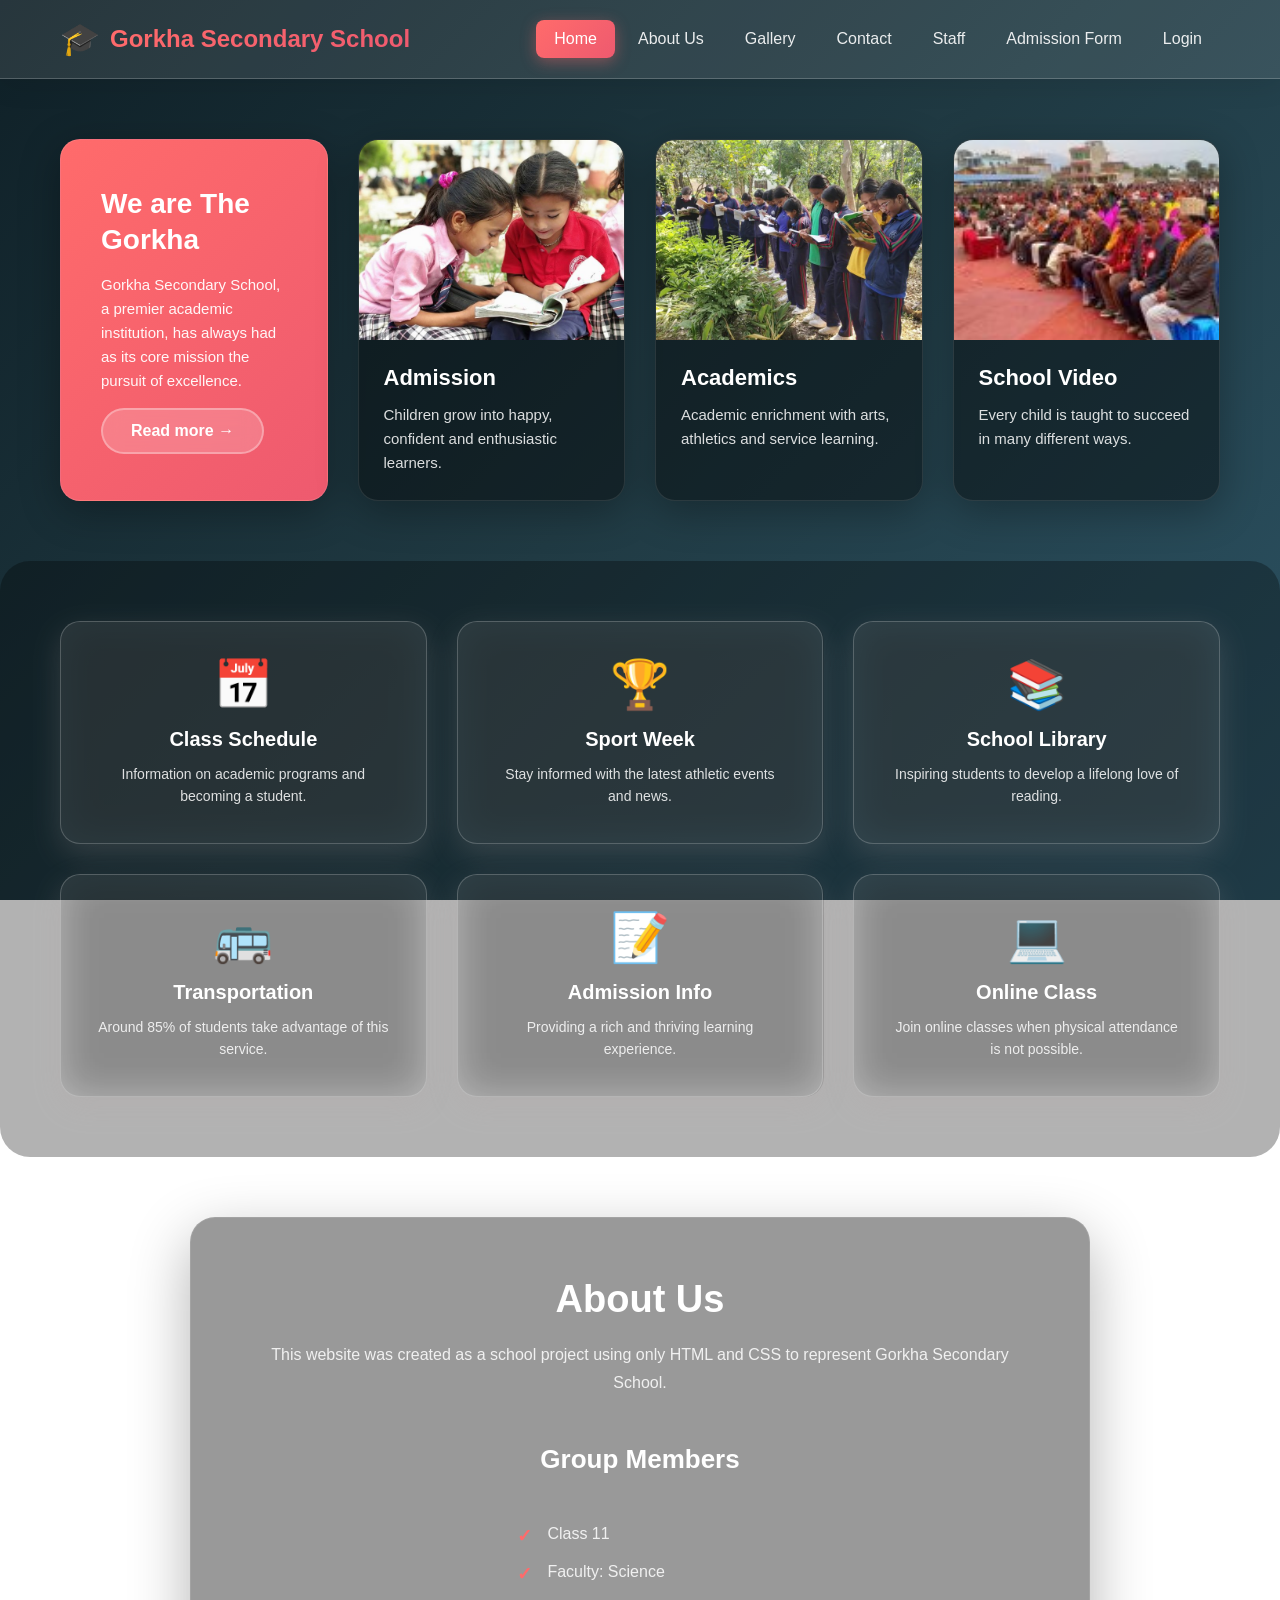
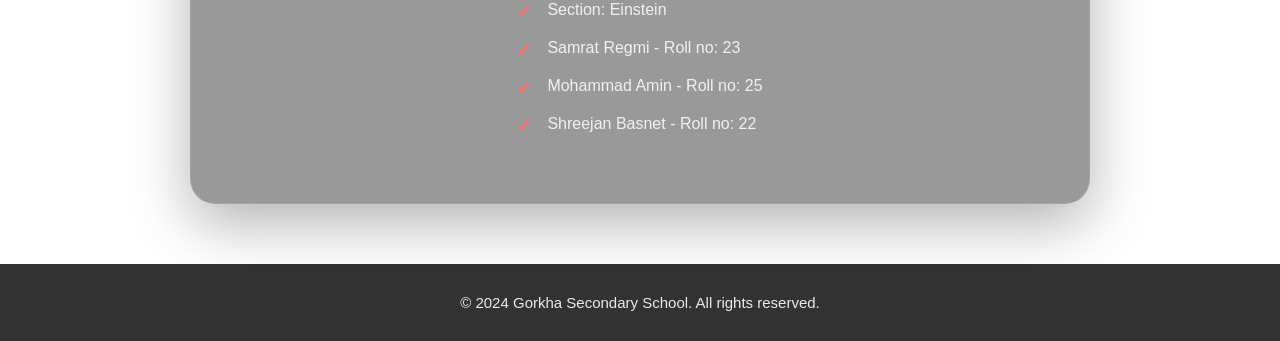
==== index.html @ e29106c7 "Add files via upload" ====
<!DOCTYPE html>
<html lang="en">
<head>
  <meta charset="UTF-8" />
  <meta name="viewport" content="width=device-width, initial-scale=1.0">
  <title>Gorkha Secondary School</title>
  <link rel="stylesheet" href="style.css">
</head>

<body>
  <div class="page">

    <header class="navbar">
      <div class="logo">
        <span class="logo-icon">🎓</span>
        <span class="logo-text">Gorkha Secondary School</span>
      </div>
      <nav>
        <a href="index.html" class="active">Home</a>
        <a href="#about">About Us</a>
        <a href="Gallery.html">Gallery</a>
        <a href="contact.html">Contact</a>
        <a href="staff.html">Staff</a>
        <a href="Form.html">Admission Form</a>
        <a href="Login.html">Login</a>
      </nav>
    </header>

    <section class="hero-grid">

      <div class="hero-card intro">
        <div class="card-content">
          <h2>We are The Gorkha</h2>
          <p>
            Gorkha Secondary School, a premier academic institution, has always had
            as its core mission the pursuit of excellence.
          </p>
          <a href="#" class="read-more">Read more →</a>
        </div>
      </div>

      <div class="hero-card image-card">
        <div class="image-wrapper">
          <img src="1.jpg" alt="">
          <div class="image-overlay"></div>
        </div>
        <div class="card-content">
          <h3>Admission</h3>
          <p>Children grow into happy, confident and enthusiastic learners.</p>
        </div>
      </div>

      <div class="hero-card image-card">
        <div class="image-wrapper">
          <img src="2.jpeg" alt="">
          <div class="image-overlay"></div>
        </div>
        <div class="card-content">
          <h3>Academics</h3>
          <p>Academic enrichment with arts, athletics and service learning.</p>
        </div>
      </div>

      <div class="hero-card image-card">
        <div class="image-wrapper">
          <img src="3.jpg" alt="">
          <div class="image-overlay"></div>
        </div>
        <div class="card-content">
          <h3>School Video</h3>
          <p>Every child is taught to succeed in many different ways.</p>
        </div>
      </div>

    </section>

    <section class="info-grid">

      <div class="info-box">
        <div class="info-icon">📅</div>
        <h4>Class Schedule</h4>
        <p>Information on academic programs and becoming a student.</p>
      </div>

      <div class="info-box">
        <div class="info-icon">🏆</div>
        <h4>Sport Week</h4>
        <p>Stay informed with the latest athletic events and news.</p>
      </div>

      <div class="info-box">
        <div class="info-icon">📚</div>
        <h4>School Library</h4>
        <p>Inspiring students to develop a lifelong love of reading.</p>
      </div>

      <div class="info-box">
        <div class="info-icon">🚌</div>
        <h4>Transportation</h4>
        <p>Around 85% of students take advantage of this service.</p>
      </div>

      <div class="info-box">
        <div class="info-icon">📝</div>
        <h4>Admission Info</h4>
        <p>Providing a rich and thriving learning experience.</p>
      </div>

      <div class="info-box">
        <div class="info-icon">💻</div>
        <h4>Online Class</h4>
        <p>Join online classes when physical attendance is not possible.</p>
      </div>

    </section>

    <section class="about-me" id="about">
      <div class="about-content">
        <h2>About Us</h2>
        <p>
          This website was created as a school project using only HTML and CSS
          to represent Gorkha Secondary School.
        </p>
        <br><br>
        <h3>Group Members</h3>
        <ul>
          <li>Class 11</li>
          <li>Faculty: Science</li>
          <li>Section: Einstein</li>
          <li>Samrat Regmi - Roll no: 23</li>
          <li>Mohammad Amin - Roll no: 25</li>
          <li>Shreejan Basnet - Roll no: 22</li>
        </ul>
      </div>
    </section>

    <footer class="footer">
      <div class="footer-content">
        <p>&copy; 2024 Gorkha Secondary School. All rights reserved.</p>
      </div>
    </footer>
  </div>
</body>
</html>
---- style.css ----
* {
  margin: 0;
  padding: 0;
  box-sizing: border-box;
  font-family: 'Segoe UI', Tahoma, Geneva, Verdana, sans-serif;
}

html {
  scroll-behavior: smooth;
}

body {
  background: linear-gradient(135deg, #0f2027 0%, #203a43 50%, #2c5364 100%);
  background-attachment: fixed;
  color: #2d3748;
  min-height: 100vh;
}

.page {
  animation: pageFade 1s ease forwards;
}

@keyframes pageFade {
  from { 
    opacity: 0; 
    transform: translateY(20px); 
  }
  to { 
    opacity: 1; 
    transform: translateY(0); 
  }
}

@keyframes slideUp {
  from { 
    opacity: 0; 
    transform: translateY(50px); 
  }
  to { 
    opacity: 1; 
    transform: translateY(0); 
  }
}

@keyframes fadeIn {
  from { 
    opacity: 0; 
  }
  to { 
    opacity: 1; 
  }
}

@keyframes float {
  0%, 100% {
    transform: translateY(0px);
  }
  50% {
    transform: translateY(-10px);
  }
}

@keyframes pulse {
  0%, 100% {
    transform: scale(1);
  }
  50% {
    transform: scale(1.05);
  }
}

.navbar {
  display: flex;
  justify-content: space-between;
  align-items: center;
  padding: 20px 60px;
  background: rgba(255, 255, 255, 0.1);
  backdrop-filter: blur(20px);
  box-shadow: 0 4px 30px rgba(0, 0, 0, 0.1);
  border-bottom: 1px solid rgba(255, 255, 255, 0.2);
  position: sticky;
  top: 0;
  z-index: 1000;
  animation: slideDown 0.6s ease;
}

@keyframes slideDown {
  from {
    transform: translateY(-100%);
    opacity: 0;
  }
  to {
    transform: translateY(0);
    opacity: 1;
  }
}

.logo {
  display: flex;
  align-items: center;
  gap: 10px;
  font-size: 24px;
  font-weight: 700;
  color: white;
}

.logo-text {
  background: linear-gradient(135deg, #ff6b6b 0%, #ee5a6f 100%);
  -webkit-background-clip: text;
  -webkit-text-fill-color: transparent;
  background-clip: text;
}

.logo-icon {
  font-size: 32px;
  animation: float 3s ease-in-out infinite;
}

.navbar nav {
  display: flex;
  gap: 5px;
}

.navbar nav a {
  padding: 10px 18px;
  text-decoration: none;
  color: rgba(255, 255, 255, 0.9);
  position: relative;
  border-radius: 8px;
  font-weight: 500;
  transition: all 0.3s ease;
}

.navbar nav a:hover {
  color: #ff6b6b;
  background: rgba(255, 107, 107, 0.15);
  transform: translateY(-2px);
}

.navbar nav a.active {
  color: #fff;
  background: linear-gradient(135deg, #ff6b6b 0%, #ee5a6f 100%);
  box-shadow: 0 4px 15px rgba(255, 107, 107, 0.4);
}

.hero-grid {
  display: grid;
  grid-template-columns: repeat(4, 1fr);
  gap: 30px;
  padding: 60px;
  max-width: 1400px;
  margin: 0 auto;
}
.hero-card {
  background: rgba(0, 0, 0, 0.4);
  backdrop-filter: blur(20px);
  border: 1px solid rgba(255, 255, 255, 0.1);
  border-radius: 20px;
  overflow: hidden;
  box-shadow: 0 10px 40px rgba(0, 0, 0, 0.3);
  animation: slideUp 0.8s ease both;
  transition: all 0.4s cubic-bezier(0.175, 0.885, 0.32, 1.275);
  position: relative;
}

.hero-card:nth-child(1) {
  animation-delay: 0.1s;
}

.hero-card:nth-child(2) {
  animation-delay: 0.2s;
}

.hero-card:nth-child(3) {
  animation-delay: 0.3s;
}

.hero-card:nth-child(4) {
  animation-delay: 0.4s;
}

.hero-card:hover {
  transform: translateY(-15px) scale(1.02);
  box-shadow: 0 20px 50px rgba(255, 107, 107, 0.3);
}

.hero-card.intro {
  background: linear-gradient(135deg, #ff6b6b 0%, #ee5a6f 100%);
  color: white;
  display: flex;
  align-items: center;
  justify-content: center;
  padding: 40px;
}

.hero-card.intro:hover {
  background: linear-gradient(135deg, #ee5a6f 0%, #ff4757 100%);
}

.card-content {
  padding: 25px;
}

.hero-card.intro .card-content {
  padding: 0;
}

.hero-card h2 {
  font-size: 28px;
  margin-bottom: 15px;
  line-height: 1.3;
}

.hero-card h3 {
  font-size: 22px;
  margin-bottom: 12px;
  color: white;
  font-weight: 600;
}

.hero-card p {
  line-height: 1.6;
  color: rgba(255, 255, 255, 0.95);
  font-size: 15px;
}

.hero-card:not(.intro) p {
  color: rgba(255, 255, 255, 0.85);
}

.image-wrapper {
  position: relative;
  overflow: hidden;
  height: 200px;
}

.image-card img {
  width: 100%;
  height: 100%;
  object-fit: cover;
  transition: transform 0.6s ease;
}

.hero-card:hover .image-card img {
  transform: scale(1.1);
}

.image-overlay {
  position: absolute;
  top: 0;
  left: 0;
  right: 0;
  bottom: 0;
  background: linear-gradient(180deg, transparent 0%, rgba(255, 107, 107, 0.3) 100%);
  opacity: 0;
  transition: opacity 0.4s ease;
}

.hero-card:hover .image-overlay {
  opacity: 1;
}

.read-more {
  display: inline-block;
  margin-top: 15px;
  color: white;
  text-decoration: none;
  font-weight: 600;
  padding: 12px 28px;
  background: rgba(255, 245, 245, 0.2);
  border-radius: 25px;
  backdrop-filter: blur(10px);
  border: 2px solid rgba(255, 255, 255, 0.3);
  transition: all 0.3s ease;
}

.read-more:hover {
  background: rgba(255, 245, 245, 0.3);
  transform: translateX(5px);
  border-color: rgba(255, 255, 255, 0.5);
}

.info-grid {
  padding: 60px;
  display: grid;
  grid-template-columns: repeat(3, 1fr);
  gap: 30px;
  max-width: 1400px;
  margin: 0 auto;
  background: rgba(0, 0, 0, 0.3);
  backdrop-filter: blur(10px);
  border-radius: 30px;
}

.info-box {
  background: rgba(255, 255, 255, 0.1);
  backdrop-filter: blur(20px);
  border: 1px solid rgba(255, 255, 255, 0.2);
  border-radius: 20px;
  padding: 35px;
  text-align: center;
  animation: fadeIn 1s ease both;
  transition: all 0.4s cubic-bezier(0.175, 0.885, 0.32, 1.275);
  box-shadow: 0 10px 30px rgba(180, 166, 166, 0.2);
  position: relative;
  overflow: hidden;
}

.info-box::before {
  content: '';
  position: absolute;
  top: 0;
  left: -100%;
  width: 100%;
  height: 100%;
  background: linear-gradient(90deg, transparent, rgba(255, 107, 107, 0.1), transparent);
  transition: left 0.5s ease;
}

.info-box:hover::before {
  left: 100%;
}

.info-box:hover {
  transform: translateY(-10px) scale(1.03);
  box-shadow: 0 20px 40px rgba(255, 107, 107, 0.2);
}

.info-icon {
  font-size: 48px;
  margin-bottom: 15px;
  animation: pulse 2s ease-in-out infinite;
}

.info-box h4 {
  font-size: 20px;
  margin-bottom: 12px;
  color: white;
  font-weight: 600;
}

.info-box p {
  color: rgba(255, 255, 255, 0.85);
  line-height: 1.6;
  font-size: 14px;
}

.gallery-header,
.contact-header {
  padding: 80px 60px 40px;
  text-align: center;
  animation: fadeIn 1s ease both;
  color: white;
}

.gallery-header h2,
.contact-header h2 {
  font-size: 42px;
  margin-bottom: 20px;
  font-weight: 700;
  text-shadow: 0 2px 10px rgba(0, 0, 0, 0.2);
}

.gallery-header p,
.contact-header p {
  max-width: 800px;
  margin: auto;
  line-height: 1.8;
  font-size: 18px;
  opacity: 0.95;
}

.gallery-grid {
  padding: 40px 60px 80px;
  display: grid;
  grid-template-columns: repeat(3, 1fr);
  gap: 35px;
  max-width: 1400px;
  margin: 0 auto;
  background: rgba(0, 0, 0, 0.3);
  backdrop-filter: blur(10px);
  border-radius: 30px;
}

.gallery-card {
  background: rgba(255, 255, 255, 0.1);
  backdrop-filter: blur(20px);
  border: 1px solid rgba(255, 255, 255, 0.1);
  border-radius: 20px;
  overflow: hidden;
  box-shadow: 0 10px 40px rgba(0, 0, 0, 0.3);
  animation: slideUp 0.8s ease both;
  transition: all 0.4s cubic-bezier(0.175, 0.885, 0.32, 1.275);
}

.gallery-card:nth-child(1) { animation-delay: 0.1s; }
.gallery-card:nth-child(2) { animation-delay: 0.2s; }
.gallery-card:nth-child(3) { animation-delay: 0.3s; }
.gallery-card:nth-child(4) { animation-delay: 0.4s; }
.gallery-card:nth-child(5) { animation-delay: 0.5s; }
.gallery-card:nth-child(6) { animation-delay: 0.6s; }

.gallery-card:hover {
  transform: translateY(-15px) scale(1.02);
  box-shadow: 0 20px 50px rgba(255, 107, 107, 0.3);
}

.gallery-card img {
  width: 100%;
  height: 250px;
  object-fit: cover;
  transition: transform 0.6s ease;
}

.gallery-card:hover img {
  transform: scale(1.15);
}

.gallery-card h3 {
  padding: 20px 25px 10px;
  font-size: 22px;
  color: white;
  font-weight: 600;
}

.gallery-card p {
  padding: 0 25px 25px;
  color: rgba(255, 255, 255, 0.85);
  line-height: 1.6;
}

.contact-grid {
  padding: 40px 60px 80px;
  display: grid;
  grid-template-columns: repeat(3, 1fr);
  gap: 35px;
  max-width: 1400px;
  margin: 0 auto;
  background: rgba(0, 0, 0, 0.3);
  backdrop-filter: blur(10px);
  border-radius: 30px;
}

.contact-card {
  background: rgba(255, 255, 255, 0.1);
  backdrop-filter: blur(20px);
  border: 1px solid rgba(255, 255, 255, 0.1);
  border-radius: 20px;
  padding: 45px 35px;
  text-align: center;
  text-decoration: none;
  color: white;
  animation: slideUp 0.8s ease both;
  transition: all 0.4s cubic-bezier(0.175, 0.885, 0.32, 1.275);
  box-shadow: 0 10px 40px rgba(0, 0, 0, 0.3);
  position: relative;
  overflow: hidden;
}

.contact-card::before {
  content: '';
  position: absolute;
  top: 0;
  left: -100%;
  width: 100%;
  height: 100%;
  background: linear-gradient(90deg, transparent, rgba(255, 107, 107, 0.1), transparent);
  transition: left 0.5s ease;
}

.contact-card:hover::before {
  left: 100%;
}

.contact-card:nth-child(1) { animation-delay: 0.1s; }
.contact-card:nth-child(2) { animation-delay: 0.2s; }
.contact-card:nth-child(3) { animation-delay: 0.3s; }

.contact-card:hover {
  transform: translateY(-15px) scale(1.05);
  box-shadow: 0 20px 50px rgba(255, 107, 107, 0.3);
}

.contact-card img {
  width: 80px;
  height: 80px;
  margin-bottom: 20px;
  transition: transform 0.4s ease;
  filter: grayscale(100%) opacity(0.7);
}

.contact-card:hover img {
  transform: scale(1.2) rotate(5deg);
  filter: grayscale(0%) opacity(1);
}

.contact-card h3 {
  font-size: 24px;
  margin-bottom: 12px;
  color: white;
  font-weight: 600;
}

.contact-card p {
  color: rgba(255, 255, 255, 0.85);
  line-height: 1.6;
  font-size: 15px;
}

table {
  border-collapse: collapse;
  width: 100%;
  background: rgba(0, 0, 0, 0.4);
  backdrop-filter: blur(20px);
  border: 1px solid rgba(255, 255, 255, 0.1);
  border-radius: 15px;
  overflow: hidden;
  box-shadow: 0 10px 40px rgba(0, 0, 0, 0.3);
}

th {
  background: linear-gradient(135deg, #ff6b6b 0%, #ee5a6f 100%);
  color: white;
  text-align: left;
  padding: 18px;
  font-weight: 600;
  font-size: 16px;
}

td {
  padding: 15px 18px;
  border-bottom: 1px solid rgba(255, 255, 255, 0.1);
  color: rgba(255, 255, 255, 0.9);
}

tr:hover {
  background: rgba(255, 107, 107, 0.1);
}

td ul {
  list-style: none;
  padding: 0;
}

td ul li {
  padding: 5px 0;
  color: rgba(255, 255, 255, 0.85);
}

td ul li::before {
  content: "•";
  color: #ff6b6b;
  font-weight: bold;
  display: inline-block;
  width: 1em;
  margin-left: -1em;
  margin-right: 8px;
}

input,
select,
textarea {
  padding: 12px 15px;
  border: 2px solid rgba(255, 255, 255, 0.3);
  border-radius: 10px;
  font-size: 15px;
  transition: all 0.3s ease;
  font-family: inherit;
  background: rgba(255, 255, 255, 0.2);
  color: white;
}

input::placeholder,
textarea::placeholder {
  color: rgba(255, 255, 255, 0.7);
}

input:focus,
select:focus,
textarea:focus {
  outline: none;
  border-color: #ff6b6b;
  background: rgba(255, 255, 255, 0.25);
  box-shadow: 0 0 0 4px rgba(255, 107, 107, 0.2);
}

button[type="submit"] {
  padding: 14px 40px;
  background: linear-gradient(135deg, #ff6b6b 0%, #ee5a6f 100%);
  color: white;
  border: none;
  border-radius: 25px;
  cursor: pointer;
  font-size: 16px;
  font-weight: 600;
  transition: all 0.3s ease;
  box-shadow: 0 4px 15px rgba(255, 107, 107, 0.4);
}

button[type="submit"]:hover {
  transform: translateY(-3px);
  box-shadow: 0 8px 25px rgba(255, 107, 107, 0.5);
  background: linear-gradient(135deg, #ee5a6f 0%, #ff4757 100%);
}

button[type="submit"]:active {
  transform: translateY(-1px);
}

.login-section {
  min-height: 80vh;
  display: flex;
  justify-content: center;
  align-items: center;
  padding: 60px 20px;
}

.login-box {
  max-width: 450px;
  width: 100%;
  padding: 50px;
  background: rgba(255, 255, 255, 0.1);
  backdrop-filter: blur(20px);
  border: 1px solid rgba(255, 255, 255, 0.2);
  border-radius: 25px;
  box-shadow: 0 20px 60px rgba(0, 0, 0, 0.3);
  text-align: center;
  animation: slideUp 1s ease both;
}

.login-box h2 {
  font-size: 32px;
  margin-bottom: 10px;
  background: linear-gradient(135deg, #ff6b6b 0%, #ee5a6f 100%);
  -webkit-background-clip: text;
  -webkit-text-fill-color: transparent;
  background-clip: text;
  font-weight: 700;
}

.login-box > p {
  color: rgba(255, 255, 255, 0.8);
  margin-bottom: 30px;
  font-size: 16px;
}

.login-box input {
  width: 100%;
  padding: 15px;
  margin-bottom: 20px;
  border: 2px solid rgba(255, 255, 255, 0.3);
  border-radius: 12px;
  font-size: 15px;
  transition: all 0.3s ease;
  background: rgba(255, 255, 255, 0.2);
  color: white;
}

.login-box input::placeholder {
  color: rgba(255, 255, 255, 0.7);
}

.login-box input:focus {
  outline: none;
  border-color: #ff6b6b;
  box-shadow: 0 0 0 4px rgba(255, 107, 107, 0.2);
  background: rgba(255, 255, 255, 0.25);
}

.login-box button {
  width: 100%;
  padding: 15px;
  background: linear-gradient(135deg, #ff6b6b 0%, #ee5a6f 100%);
  color: white;
  border: none;
  border-radius: 12px;
  cursor: pointer;
  font-size: 16px;
  font-weight: 600;
  transition: all 0.3s ease;
  box-shadow: 0 4px 15px rgba(255, 107, 107, 0.4);
}

.login-box button:hover {
  transform: translateY(-2px);
  box-shadow: 0 8px 25px rgba(255, 107, 107, 0.5);
  background: linear-gradient(135deg, #ee5a6f 0%, #ff4757 100%);
}

.login-box a {
  color: #ff6b6b;
  text-decoration: none;
  font-weight: 600;
  transition: color 0.3s ease;
}

.login-box a:hover {
  color: #ee5a6f;
}

.about-me {
  padding: 60px;
  max-width: 900px;
  margin: 60px auto;
  background: rgba(0, 0, 0, 0.4);
  backdrop-filter: blur(20px);
  border: 1px solid rgba(255, 255, 255, 0.1);
  border-radius: 25px;
  box-shadow: 0 20px 60px rgba(0, 0, 0, 0.3);
  animation: slideUp 1s ease both;
}

.staff-section {
  padding: 40px 60px;
  background: rgba(0, 0, 0, 0.3);
  backdrop-filter: blur(10px);
  border-radius: 30px;
  margin: 20px auto;
  max-width: 1400px;
}

.about-content {
  text-align: center;
}

.about-me h2 {
  font-size: 38px;
  margin-bottom: 20px;
  color: white;
  font-weight: 700;
}

.about-me h3 {
  font-size: 26px;
  margin-bottom: 20px;
  color: white;
  font-weight: 600;
}

.about-me p {
  line-height: 1.8;
  color: rgba(255, 255, 255, 0.85);
  font-size: 16px;
  margin-bottom: 10px;
}

.about-me ul {
  list-style: none;
  padding: 0;
  text-align: left;
  display: inline-block;
  margin-top: 20px;
}

.about-me ul li {
  padding: 10px 0;
  color: rgba(255, 255, 255, 0.85);
  font-size: 16px;
  position: relative;
  padding-left: 30px;
}

.about-me ul li::before {
  content: "✓";
  position: absolute;
  left: 0;
  color: #ff6b6b;
  font-weight: bold;
  font-size: 18px;
}

.footer {
  background: rgba(0, 0, 0, 0.8);
  color: white;
  padding: 30px 60px;
  text-align: center;
  backdrop-filter: blur(10px);
  margin-top: 60px;
}

.footer-content p {
  font-size: 15px;
  opacity: 0.9;
}

@media (max-width: 1000px) {
  .hero-grid,
  .gallery-grid,
  .contact-grid,
  .info-grid {
    grid-template-columns: 1fr 1fr;
  }
  
  .navbar {
    padding: 20px 40px;
  }
  
  .navbar nav {
    flex-wrap: wrap;
  }
}

@media (max-width: 600px) {
  .hero-grid,
  .gallery-grid,
  .contact-grid,
  .info-grid,
  .gallery-header,
  .contact-header,
  .about-me {
    padding: 30px;
    grid-template-columns: 1fr;
  }
  
  .navbar {
    flex-direction: column;
    padding: 20px;
    gap: 15px;
  }
  
  .navbar nav {
    flex-direction: column;
    width: 100%;
  }
  
  .navbar nav a {
    text-align: center;
  }
  
  .logo {
    font-size: 20px;
  }
  
  .gallery-header h2,
  .contact-header h2 {
    font-size: 32px;
  }
  
  .login-box {
    padding: 35px;
  }
}
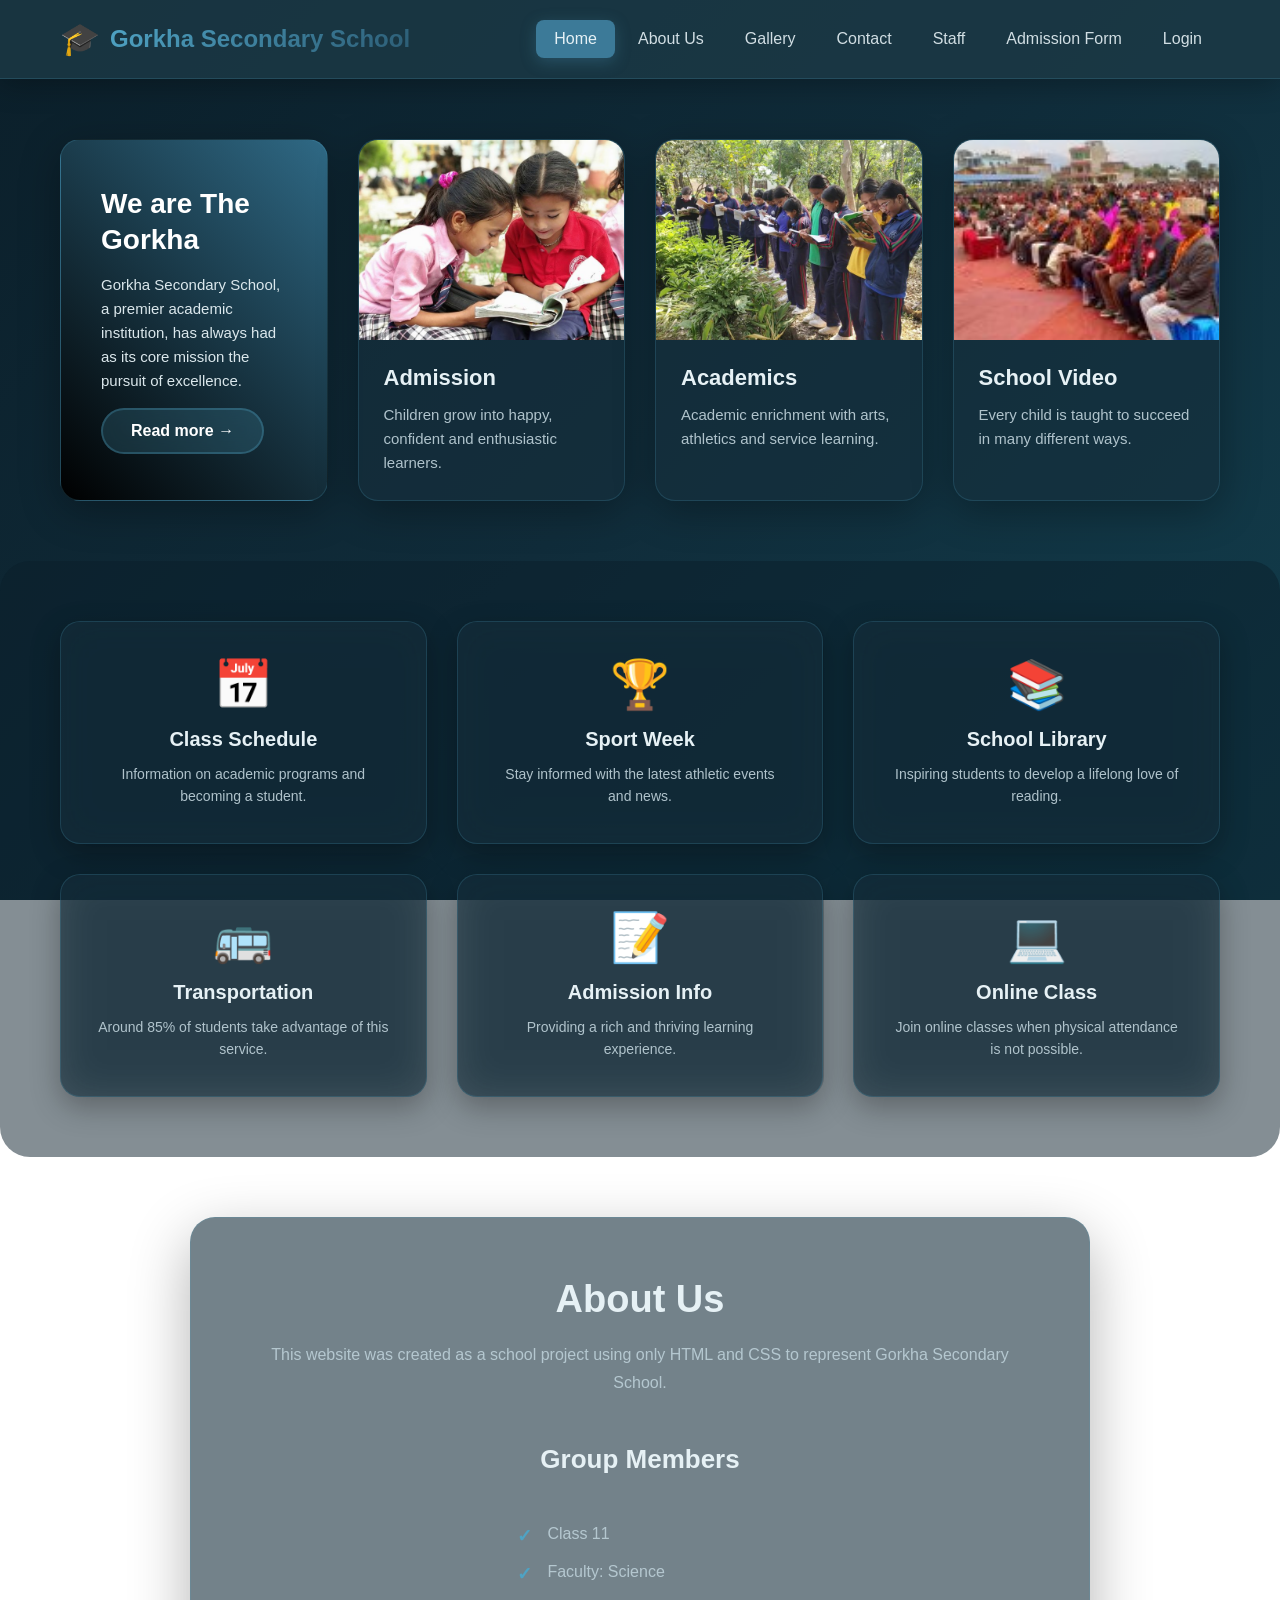
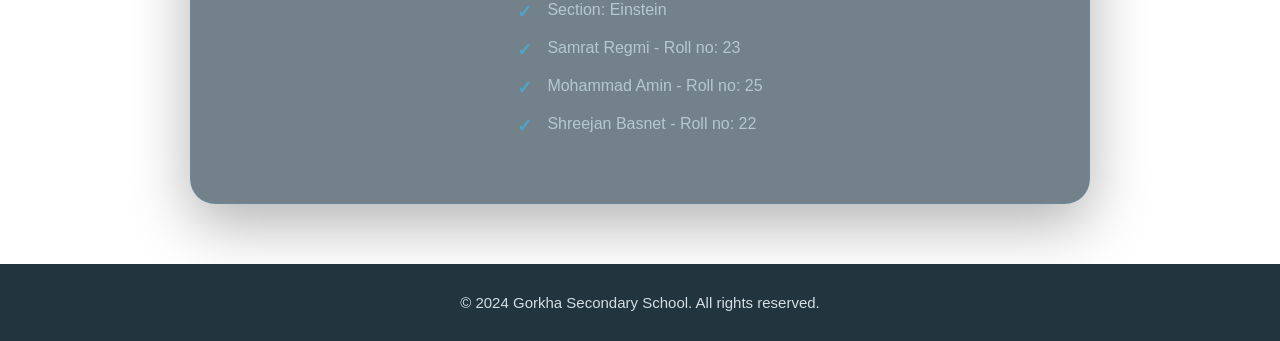
==== commit 4d59d403: "change 1" ====
--- a/index.html
+++ b/index.html
@@ -10,6 +10,9 @@
 <body>
   <div class="page">
 
+
+
+    
     <header class="navbar">
       <div class="logo">
         <span class="logo-icon">🎓</span>
--- a/style.css
+++ b/style.css
@@ -10,9 +10,9 @@
 }
 
 body {
-  background: linear-gradient(135deg, #0f2027 0%, #203a43 50%, #2c5364 100%);
+  background: linear-gradient(135deg, #0B1F2A 0%, #102C3A 50%, #123E4D 100%);
   background-attachment: fixed;
-  color: #2d3748;
+  color: #E6F1F5;
   min-height: 100vh;
 }
 
@@ -74,10 +74,10 @@
   justify-content: space-between;
   align-items: center;
   padding: 20px 60px;
-  background: rgba(255, 255, 255, 0.1);
+  background: rgba(28, 58, 70, 0.8);
   backdrop-filter: blur(20px);
-  box-shadow: 0 4px 30px rgba(0, 0, 0, 0.1);
-  border-bottom: 1px solid rgba(255, 255, 255, 0.2);
+  box-shadow: 0 4px 30px rgba(0, 0, 0, 0.3);
+  border-bottom: 1px solid rgba(79, 163, 196, 0.2);
   position: sticky;
   top: 0;
   z-index: 1000;
@@ -105,7 +105,7 @@
 }
 
 .logo-text {
-  background: linear-gradient(135deg, #ff6b6b 0%, #ee5a6f 100%);
+  background: linear-gradient(135deg, #4FA3C4 0%, #2C5D75 100%);
   -webkit-background-clip: text;
   -webkit-text-fill-color: transparent;
   background-clip: text;
@@ -124,7 +124,7 @@
 .navbar nav a {
   padding: 10px 18px;
   text-decoration: none;
-  color: rgba(255, 255, 255, 0.9);
+  color: rgba(230, 241, 245, 0.9);
   position: relative;
   border-radius: 8px;
   font-weight: 500;
@@ -132,15 +132,15 @@
 }
 
 .navbar nav a:hover {
-  color: #ff6b6b;
-  background: rgba(255, 107, 107, 0.15);
+  color: #E6F1F5;
+  background: #3C7A98;
   transform: translateY(-2px);
 }
 
 .navbar nav a.active {
-  color: #fff;
-  background: linear-gradient(135deg, #ff6b6b 0%, #ee5a6f 100%);
-  box-shadow: 0 4px 15px rgba(255, 107, 107, 0.4);
+  color: #E6F1F5;
+  background: #3C7A98;
+  box-shadow: 0 4px 15px rgba(60, 122, 152, 0.4);
 }
 
 .hero-grid {
@@ -152,9 +152,9 @@
   margin: 0 auto;
 }
 .hero-card {
-  background: rgba(0, 0, 0, 0.4);
+  background: rgba(22, 47, 60, 0.6);
   backdrop-filter: blur(20px);
-  border: 1px solid rgba(255, 255, 255, 0.1);
+  border: 1px solid rgba(79, 163, 196, 0.2);
   border-radius: 20px;
   overflow: hidden;
   box-shadow: 0 10px 40px rgba(0, 0, 0, 0.3);
@@ -181,11 +181,12 @@
 
 .hero-card:hover {
   transform: translateY(-15px) scale(1.02);
-  box-shadow: 0 20px 50px rgba(255, 107, 107, 0.3);
+  box-shadow: 0 20px 50px rgba(79, 163, 196, 0.3);
 }
 
 .hero-card.intro {
-  background: linear-gradient(135deg, #ff6b6b 0%, #ee5a6f 100%);
+  background: linear-gradient(45deg, #000000, #2f6985)
+;
   color: white;
   display: flex;
   align-items: center;
@@ -194,7 +195,7 @@
 }
 
 .hero-card.intro:hover {
-  background: linear-gradient(135deg, #ee5a6f 0%, #ff4757 100%);
+  background: linear-gradient(45deg, #000000, #34a6dd);
 }
 
 .card-content {
@@ -214,18 +215,18 @@
 .hero-card h3 {
   font-size: 22px;
   margin-bottom: 12px;
-  color: white;
+  color: #E6F1F5;
   font-weight: 600;
 }
 
 .hero-card p {
   line-height: 1.6;
-  color: rgba(255, 255, 255, 0.95);
+  color: rgba(230, 241, 245, 0.95);
   font-size: 15px;
 }
 
 .hero-card:not(.intro) p {
-  color: rgba(255, 255, 255, 0.85);
+  color: rgba(184, 203, 212, 0.95);
 }
 
 .image-wrapper {
@@ -251,7 +252,7 @@
   left: 0;
   right: 0;
   bottom: 0;
-  background: linear-gradient(180deg, transparent 0%, rgba(255, 107, 107, 0.3) 100%);
+  background: linear-gradient(180deg, transparent 0%, rgba(44, 93, 117, 0.3) 100%);
   opacity: 0;
   transition: opacity 0.4s ease;
 }
@@ -267,17 +268,17 @@
   text-decoration: none;
   font-weight: 600;
   padding: 12px 28px;
-  background: rgba(255, 245, 245, 0.2);
+  background: rgba(79, 163, 196, 0.2);
   border-radius: 25px;
   backdrop-filter: blur(10px);
-  border: 2px solid rgba(255, 255, 255, 0.3);
+  border: 2px solid rgba(79, 163, 196, 0.3);
   transition: all 0.3s ease;
 }
 
 .read-more:hover {
-  background: rgba(255, 245, 245, 0.3);
+  background: rgba(79, 163, 196, 0.3);
   transform: translateX(5px);
-  border-color: rgba(255, 255, 255, 0.5);
+  border-color: rgba(79, 163, 196, 0.5);
 }
 
 .info-grid {
@@ -287,21 +288,21 @@
   gap: 30px;
   max-width: 1400px;
   margin: 0 auto;
-  background: rgba(0, 0, 0, 0.3);
+  background: rgba(11, 31, 42, 0.5);
   backdrop-filter: blur(10px);
   border-radius: 30px;
 }
 
 .info-box {
-  background: rgba(255, 255, 255, 0.1);
+  background: rgba(22, 47, 60, 0.6);
   backdrop-filter: blur(20px);
-  border: 1px solid rgba(255, 255, 255, 0.2);
+  border: 1px solid rgba(79, 163, 196, 0.2);
   border-radius: 20px;
   padding: 35px;
   text-align: center;
   animation: fadeIn 1s ease both;
   transition: all 0.4s cubic-bezier(0.175, 0.885, 0.32, 1.275);
-  box-shadow: 0 10px 30px rgba(180, 166, 166, 0.2);
+  box-shadow: 0 10px 30px rgba(0, 0, 0, 0.3);
   position: relative;
   overflow: hidden;
 }
@@ -313,7 +314,7 @@
   left: -100%;
   width: 100%;
   height: 100%;
-  background: linear-gradient(90deg, transparent, rgba(255, 107, 107, 0.1), transparent);
+  background: linear-gradient(90deg, transparent, rgba(79, 163, 196, 0.15), transparent);
   transition: left 0.5s ease;
 }
 
@@ -323,7 +324,7 @@
 
 .info-box:hover {
   transform: translateY(-10px) scale(1.03);
-  box-shadow: 0 20px 40px rgba(255, 107, 107, 0.2);
+  box-shadow: 0 20px 40px rgba(79, 163, 196, 0.3);
 }
 
 .info-icon {
@@ -335,12 +336,12 @@
 .info-box h4 {
   font-size: 20px;
   margin-bottom: 12px;
-  color: white;
+  color: #E6F1F5;
   font-weight: 600;
 }
 
 .info-box p {
-  color: rgba(255, 255, 255, 0.85);
+  color: rgba(184, 203, 212, 0.95);
   line-height: 1.6;
   font-size: 14px;
 }
@@ -377,15 +378,15 @@
   gap: 35px;
   max-width: 1400px;
   margin: 0 auto;
-  background: rgba(0, 0, 0, 0.3);
+  background: rgba(11, 31, 42, 0.5);
   backdrop-filter: blur(10px);
   border-radius: 30px;
 }
 
 .gallery-card {
-  background: rgba(255, 255, 255, 0.1);
+  background: rgba(22, 47, 60, 0.6);
   backdrop-filter: blur(20px);
-  border: 1px solid rgba(255, 255, 255, 0.1);
+  border: 1px solid rgba(79, 163, 196, 0.2);
   border-radius: 20px;
   overflow: hidden;
   box-shadow: 0 10px 40px rgba(0, 0, 0, 0.3);
@@ -402,7 +403,7 @@
 
 .gallery-card:hover {
   transform: translateY(-15px) scale(1.02);
-  box-shadow: 0 20px 50px rgba(255, 107, 107, 0.3);
+  box-shadow: 0 20px 50px rgba(79, 163, 196, 0.3);
 }
 
 .gallery-card img {
@@ -419,13 +420,13 @@
 .gallery-card h3 {
   padding: 20px 25px 10px;
   font-size: 22px;
-  color: white;
+  color: #E6F1F5;
   font-weight: 600;
 }
 
 .gallery-card p {
   padding: 0 25px 25px;
-  color: rgba(255, 255, 255, 0.85);
+  color: rgba(184, 203, 212, 0.95);
   line-height: 1.6;
 }
 
@@ -436,15 +437,15 @@
   gap: 35px;
   max-width: 1400px;
   margin: 0 auto;
-  background: rgba(0, 0, 0, 0.3);
+  background: rgba(11, 31, 42, 0.5);
   backdrop-filter: blur(10px);
   border-radius: 30px;
 }
 
 .contact-card {
-  background: rgba(255, 255, 255, 0.1);
+  background: rgba(22, 47, 60, 0.6);
   backdrop-filter: blur(20px);
-  border: 1px solid rgba(255, 255, 255, 0.1);
+  border: 1px solid rgba(79, 163, 196, 0.2);
   border-radius: 20px;
   padding: 45px 35px;
   text-align: center;
@@ -464,7 +465,7 @@
   left: -100%;
   width: 100%;
   height: 100%;
-  background: linear-gradient(90deg, transparent, rgba(255, 107, 107, 0.1), transparent);
+  background: linear-gradient(90deg, transparent, rgba(79, 163, 196, 0.15), transparent);
   transition: left 0.5s ease;
 }
 
@@ -478,7 +479,7 @@
 
 .contact-card:hover {
   transform: translateY(-15px) scale(1.05);
-  box-shadow: 0 20px 50px rgba(255, 107, 107, 0.3);
+  box-shadow: 0 20px 50px rgba(79, 163, 196, 0.3);
 }
 
 .contact-card img {
@@ -497,12 +498,12 @@
 .contact-card h3 {
   font-size: 24px;
   margin-bottom: 12px;
-  color: white;
+  color: #E6F1F5;
   font-weight: 600;
 }
 
 .contact-card p {
-  color: rgba(255, 255, 255, 0.85);
+  color: rgba(184, 203, 212, 0.95);
   line-height: 1.6;
   font-size: 15px;
 }
@@ -510,17 +511,17 @@
 table {
   border-collapse: collapse;
   width: 100%;
-  background: rgba(0, 0, 0, 0.4);
+  background: rgba(22, 47, 60, 0.6);
   backdrop-filter: blur(20px);
-  border: 1px solid rgba(255, 255, 255, 0.1);
+  border: 1px solid rgba(79, 163, 196, 0.2);
   border-radius: 15px;
   overflow: hidden;
   box-shadow: 0 10px 40px rgba(0, 0, 0, 0.3);
 }
 
 th {
-  background: linear-gradient(135deg, #ff6b6b 0%, #ee5a6f 100%);
-  color: white;
+  background: linear-gradient(135deg, #2C5D75 0%, #3C7A98 100%);
+  color: #E6F1F5;
   text-align: left;
   padding: 18px;
   font-weight: 600;
@@ -529,12 +530,12 @@
 
 td {
   padding: 15px 18px;
-  border-bottom: 1px solid rgba(255, 255, 255, 0.1);
-  color: rgba(255, 255, 255, 0.9);
+  border-bottom: 1px solid rgba(79, 163, 196, 0.2);
+  color: rgba(230, 241, 245, 0.9);
 }
 
 tr:hover {
-  background: rgba(255, 107, 107, 0.1);
+  background: rgba(60, 122, 152, 0.15);
 }
 
 td ul {
@@ -544,12 +545,12 @@
 
 td ul li {
   padding: 5px 0;
-  color: rgba(255, 255, 255, 0.85);
+  color: rgba(184, 203, 212, 0.95);
 }
 
 td ul li::before {
   content: "•";
-  color: #ff6b6b;
+  color: #4FA3C4;
   font-weight: bold;
   display: inline-block;
   width: 1em;
@@ -561,46 +562,46 @@
 select,
 textarea {
   padding: 12px 15px;
-  border: 2px solid rgba(255, 255, 255, 0.3);
+  border: 2px solid rgba(79, 163, 196, 0.3);
   border-radius: 10px;
   font-size: 15px;
   transition: all 0.3s ease;
   font-family: inherit;
-  background: rgba(255, 255, 255, 0.2);
-  color: white;
+  background: rgba(22, 47, 60, 0.4);
+  color: #E6F1F5;
 }
 
 input::placeholder,
 textarea::placeholder {
-  color: rgba(255, 255, 255, 0.7);
+  color: rgba(184, 203, 212, 0.7);
 }
 
 input:focus,
 select:focus,
 textarea:focus {
   outline: none;
-  border-color: #ff6b6b;
-  background: rgba(255, 255, 255, 0.25);
-  box-shadow: 0 0 0 4px rgba(255, 107, 107, 0.2);
+  border-color: #4FA3C4;
+  background: rgba(22, 47, 60, 0.6);
+  box-shadow: 0 0 0 4px rgba(79, 163, 196, 0.2);
 }
 
 button[type="submit"] {
   padding: 14px 40px;
-  background: linear-gradient(135deg, #ff6b6b 0%, #ee5a6f 100%);
-  color: white;
+  background: linear-gradient(135deg, #2C5D75 0%, #3C7A98 100%);
+  color: #E6F1F5;
   border: none;
   border-radius: 25px;
   cursor: pointer;
   font-size: 16px;
   font-weight: 600;
   transition: all 0.3s ease;
-  box-shadow: 0 4px 15px rgba(255, 107, 107, 0.4);
+  box-shadow: 0 4px 15px rgba(44, 93, 117, 0.4);
 }
 
 button[type="submit"]:hover {
   transform: translateY(-3px);
-  box-shadow: 0 8px 25px rgba(255, 107, 107, 0.5);
-  background: linear-gradient(135deg, #ee5a6f 0%, #ff4757 100%);
+  box-shadow: 0 8px 25px rgba(60, 122, 152, 0.5);
+  background: linear-gradient(135deg, #3C7A98 0%, #4FA3C4 100%);
 }
 
 button[type="submit"]:active {
@@ -619,9 +620,9 @@
   max-width: 450px;
   width: 100%;
   padding: 50px;
-  background: rgba(255, 255, 255, 0.1);
+  background: rgba(22, 47, 60, 0.6);
   backdrop-filter: blur(20px);
-  border: 1px solid rgba(255, 255, 255, 0.2);
+  border: 1px solid rgba(79, 163, 196, 0.2);
   border-radius: 25px;
   box-shadow: 0 20px 60px rgba(0, 0, 0, 0.3);
   text-align: center;
@@ -631,7 +632,7 @@
 .login-box h2 {
   font-size: 32px;
   margin-bottom: 10px;
-  background: linear-gradient(135deg, #ff6b6b 0%, #ee5a6f 100%);
+  background: linear-gradient(135deg, #E6F1F5 0%, #4FA3C4 100%);
   -webkit-background-clip: text;
   -webkit-text-fill-color: transparent;
   background-clip: text;
@@ -639,7 +640,7 @@
 }
 
 .login-box > p {
-  color: rgba(255, 255, 255, 0.8);
+  color: rgba(184, 203, 212, 0.9);
   margin-bottom: 30px;
   font-size: 16px;
 }
@@ -648,29 +649,29 @@
   width: 100%;
   padding: 15px;
   margin-bottom: 20px;
-  border: 2px solid rgba(255, 255, 255, 0.3);
+  border: 2px solid rgba(79, 163, 196, 0.3);
   border-radius: 12px;
   font-size: 15px;
   transition: all 0.3s ease;
-  background: rgba(255, 255, 255, 0.2);
-  color: white;
+  background: rgba(22, 47, 60, 0.4);
+  color: #E6F1F5;
 }
 
 .login-box input::placeholder {
-  color: rgba(255, 255, 255, 0.7);
+  color: rgba(184, 203, 212, 0.7);
 }
 
 .login-box input:focus {
   outline: none;
   border-color: #ff6b6b;
   box-shadow: 0 0 0 4px rgba(255, 107, 107, 0.2);
-  background: rgba(255, 255, 255, 0.25);
+  background: rgba(22, 47, 60, 0.6);
 }
 
 .login-box button {
   width: 100%;
   padding: 15px;
-  background: linear-gradient(135deg, #ff6b6b 0%, #ee5a6f 100%);
+  background: #e63946;
   color: white;
   border: none;
   border-radius: 12px;
@@ -680,11 +681,12 @@
   transition: all 0.3s ease;
   box-shadow: 0 4px 15px rgba(255, 107, 107, 0.4);
 }
+   
 
 .login-box button:hover {
   transform: translateY(-2px);
   box-shadow: 0 8px 25px rgba(255, 107, 107, 0.5);
-  background: linear-gradient(135deg, #ee5a6f 0%, #ff4757 100%);
+  background: #d62839;
 }
 
 .login-box a {
@@ -702,9 +704,9 @@
   padding: 60px;
   max-width: 900px;
   margin: 60px auto;
-  background: rgba(0, 0, 0, 0.4);
+  background: rgba(22, 47, 60, 0.6);
   backdrop-filter: blur(20px);
-  border: 1px solid rgba(255, 255, 255, 0.1);
+  border: 1px solid rgba(79, 163, 196, 0.2);
   border-radius: 25px;
   box-shadow: 0 20px 60px rgba(0, 0, 0, 0.3);
   animation: slideUp 1s ease both;
@@ -712,7 +714,7 @@
 
 .staff-section {
   padding: 40px 60px;
-  background: rgba(0, 0, 0, 0.3);
+  background: rgba(11, 31, 42, 0.5);
   backdrop-filter: blur(10px);
   border-radius: 30px;
   margin: 20px auto;
@@ -726,20 +728,20 @@
 .about-me h2 {
   font-size: 38px;
   margin-bottom: 20px;
-  color: white;
+  color: #E6F1F5;
   font-weight: 700;
 }
 
 .about-me h3 {
   font-size: 26px;
   margin-bottom: 20px;
-  color: white;
+  color: #E6F1F5;
   font-weight: 600;
 }
 
 .about-me p {
   line-height: 1.8;
-  color: rgba(255, 255, 255, 0.85);
+  color: rgba(184, 203, 212, 0.95);
   font-size: 16px;
   margin-bottom: 10px;
 }
@@ -754,7 +756,7 @@
 
 .about-me ul li {
   padding: 10px 0;
-  color: rgba(255, 255, 255, 0.85);
+  color: rgba(184, 203, 212, 0.95);
   font-size: 16px;
   position: relative;
   padding-left: 30px;
@@ -764,14 +766,14 @@
   content: "✓";
   position: absolute;
   left: 0;
-  color: #ff6b6b;
+  color: #4FA3C4;
   font-weight: bold;
   font-size: 18px;
 }
 
 .footer {
-  background: rgba(0, 0, 0, 0.8);
-  color: white;
+  background: rgba(11, 31, 42, 0.9);
+  color: #E6F1F5;
   padding: 30px 60px;
   text-align: center;
   backdrop-filter: blur(10px);
